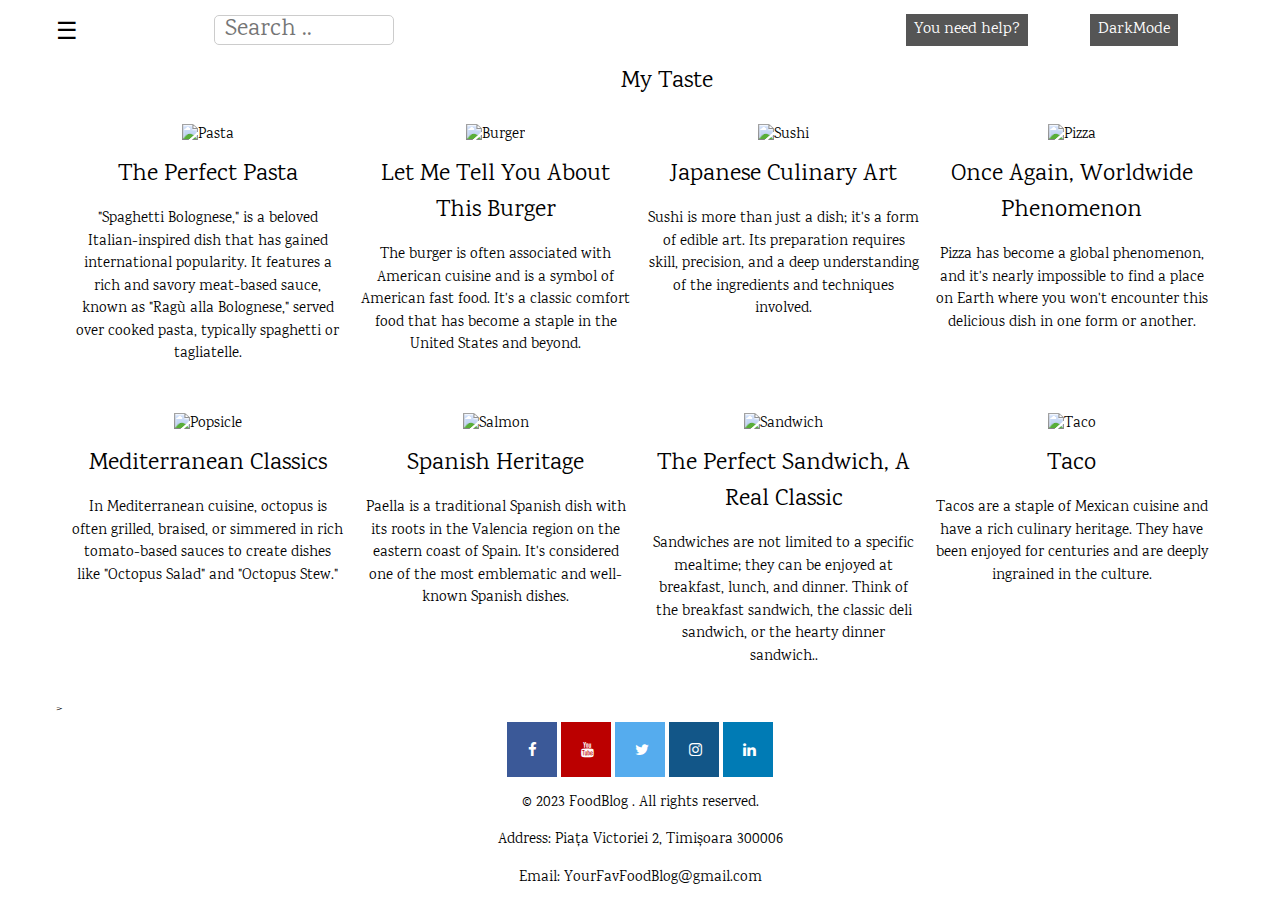
==== index.html @ 92c541f1 "ChangeName" ====
<!DOCTYPE html>
<html>
<head>
<title>FoodBlog</title>
<meta charset="UTF-8">
<meta name="viewport" content="width=device-width, initial-scale=1">
<link rel="stylesheet" href="https://www.w3schools.com/w3css/4/w3.css">
<link rel="stylesheet" href="https://fonts.googleapis.com/css?family=Karma">
<style>
body,h1,h2,h3,h4,h5,h6 {font-family: "Karma", sans-serif}
.w3-bar-block .w3-bar-item {padding:20px}
.dark-mode {
 /* background-color: black;
  color: white;*/
  background-color: #555555;
  border: none;
  color: white;
  padding: 4px 8px;
  color: white;
  text-align: center;
  text-decoration: none;
  display: inline-block;
  font-size: 16px;
  margin: 4px 2px;
  transition-duration: 0.4s;
  cursor: pointer;
 position:absolute;
right:0;
top:10px;
}
/* help button */
.help {
  background-color: #555555;
  border: none;
  color: white;
  padding: 4px 8px;
  color: white;
  text-align: center;
  text-decoration: none;
  display: inline-block;
  font-size: 16px;
  margin: 4px 2px;
  
  cursor: pointer;
 position:absolute;
right:0;
top:10px;
}

.help {
  margin-left: 10px; 
}
.dark-mode {
  right: 100px;
}

.help {
  right: 250px;
}




/* font icons */
.fa {
  padding: 20px;
  font-size: 30px;
  width: 50px;
  text-align: center;
  text-decoration: none;
}
.fa:hover {
  opacity: 0.7;
}
/* Facebook */
.fa-facebook {
  background: #3B5998;
  color: white;
}
/* Twitter */
.fa-twitter {
  background: #55ACEE;
  color: white;
}
.fa-instagram{
  background: #125688;
  color: white;
}
.fa-youtube{
  background: #bb0000;
  color: white;
}
.fa-linkedin{
  background: #007bb5;;
  color: white;
}

#searchbar {
    margin-left: 10%;
    padding: 10px;
    margin-top: 15px;
    border: 1px solid #ccc; /* Add a border for better visibility */
    border-radius: 5px;
    width: 15%;
    -webkit-transition: width 0.15s ease-in-out;
    transition: width 0.15s ease-in-out;
    box-sizing: border-box; /* Include padding and border in the width calculation */
}

/* Style the input type text */
input[type=text] {
    width: 100%; /* Adjusted width to fill the parent container */
    height: 30px; /* Adjusted height for better proportions */
    padding: 5px; /* Adjusted padding for better appearance */
    box-sizing: border-box; /* Include padding and border in the width calculation */
}

/* Add hover effect for better interactivity */
#searchbar:hover {
    border-color: #999;
}

</style>
</head>
<body>

<!-- Sidebar (hidden by default) -->
<nav class="w3-sidebar w3-bar-block w3-card w3-top w3-xlarge w3-animate-left" style="display:none;z-index:2;width:40%;min-width:300px;" id="mySidebar">
  <a href="javascript:void(0)" onclick="w3_close()"
  class="w3-bar-item w3-button">Close Menu</a>
  <a href="#mytaste" onclick="openP1()" class="w3-bar-item w3-button">MyTaste</a>
  <a href="#about" onclick="openP2()" class="w3-bar-item w3-button">About</a>
  <a href="#weekrecom" onclick="openP4()" class="w3-bar-item w3-button">Weekly Recommendation</a>
  <a href="#contact" onclick="openP3()" class="w3-bar-item w3-button">Contact</a>
</nav>


<!-- Top menu -->
<div class="w3-top">
  <div class="w3-white w3-xlarge" style="max-width:1200px;margin:auto">
    <div class="w3-button w3-padding-16 w3-left" onclick="w3_open()">☰</div>
    <a href="#dark" onclick="myFunctionDark()" class="dark-mode">DarkMode</a>
    <a href="#help" onclick="openP3()" class="help">You need help?</a>
    
    <input id="searchbar" onkeyup="search()" type="text"
        name="search" placeholder="Search .."> 
      
  
    <div class="w3-center w3-padding-16">My Taste</div>
  </div>
</div>


  
<!-- !PAGE CONTENT! -->
<div class="w3-main w3-content w3-padding" style="max-width:1200px;margin-top:100px">

  <!-- First Photo Grid-->
  <div class="w3-row-padding w3-padding-16 w3-center" id="food">
    <div class="w3-quarter">
      <img src="E:\1.Faculta\AN 4\PIUG\DragomirAlex153.github.io\images\pasta.jpg" alt="Pasta" style="width:100%">
      <h3>The Perfect Pasta </h3>
      <p class="text">"Spaghetti Bolognese," is a beloved Italian-inspired dish that has gained international popularity. It features a rich and savory meat-based sauce, known as "Ragù alla Bolognese," served over cooked pasta, typically spaghetti or tagliatelle.</p>
    </div>
    <div class="w3-quarter">
      <img src="E:\1.Faculta\AN 4\PIUG\DragomirAlex153.github.io\images\burger1.jpg" alt="Burger" style="width:100%">
      <h3 >Let Me Tell You About This Burger</h3>
      <p class="text">The burger is often associated with American cuisine and is a symbol of American fast food. It's a classic comfort food that has become a staple in the United States and beyond.</p>
    </div>
    <div class="w3-quarter">
      <img src="E:\1.Faculta\AN 4\PIUG\DragomirAlex153.github.io\images\sushi.jpg" alt="Sushi" style="width:100%">
      <h3> Japanese Culinary Art</h3>
      <p class="text">Sushi is more than just a dish; it's a form of edible art. Its preparation requires skill, precision, and a deep understanding of the ingredients and techniques involved.</p>
      
    </div>
    <div class="w3-quarter">
      <img src="E:\1.Faculta\AN 4\PIUG\DragomirAlex153.github.io\images\pizza.jpg" alt="Pizza" style="width:100%">
      <h3>Once Again, Worldwide Phenomenon</h3>
      <p class="text">Pizza has become a global phenomenon, and it's nearly impossible to find a place on Earth where you won't encounter this delicious dish in one form or another.</p>
    </div>
  </div>
  
  <!-- Second Photo Grid-->
  <div class="w3-row-padding w3-padding-16 w3-center">
    <div class="w3-quarter">
      <img src="E:\1.Faculta\AN 4\PIUG\DragomirAlex153.github.io\images\caracatita.jpg" alt="Popsicle" style="width:100%">
      <h3>Mediterranean Classics</h3>
      <p class="text">In Mediterranean cuisine, octopus is often grilled, braised, or simmered in rich tomato-based sauces to create dishes like "Octopus Salad" and "Octopus Stew."</p>
    </div>
    <div class="w3-quarter">
      <img src="E:\1.Faculta\AN 4\PIUG\DragomirAlex153.github.io\images\pa.jpeg" alt="Salmon" style="width:100%">
      <h3>Spanish Heritage</h3>
      <p class="text">Paella is a traditional Spanish dish with its roots in the Valencia region on the eastern coast of Spain. It's considered one of the most emblematic and well-known Spanish dishes.</p>
    </div>
    <div class="w3-quarter">
      <img src="E:\1.Faculta\AN 4\PIUG\DragomirAlex153.github.io\images\sandwich.jpg" alt="Sandwich" style="width:100%">
      <h3>The Perfect Sandwich, A Real Classic</h3>
      <p class="text">Sandwiches are not limited to a specific mealtime; they can be enjoyed at breakfast, lunch, and dinner. Think of the breakfast sandwich, the classic deli sandwich, or the hearty dinner sandwich..</p>
    </div>
    <div class="w3-quarter">
      <img src="E:\1.Faculta\AN 4\PIUG\DragomirAlex153.github.io\images\taco.jpeg" alt="Taco" style="width:100%">
      <h3>Taco</h3>
      <p class="text">Tacos are a staple of Mexican cuisine and have a rich culinary heritage. They have been enjoyed for centuries and are deeply ingrained in the culture.</p>
    </div>
  </div>

<!--Social Media Buttons-->>
    <div align="center">
          <!-- Add icon library -->
          <link rel="stylesheet" href="https://cdnjs.cloudflare.com/ajax/libs/font-awesome/4.7.0/css/font-awesome.min.css">
          <!-- Add fonticons -->
          <a href="#" class="fa fa-facebook"></a>
          <a href="#" class="fa fa-youtube"></a>
          <a href="#" class="fa fa-twitter"></a>
          <a href="#" class="fa fa-instagram"></a>
          <a href="#" class="fa fa-linkedin"></a>
    </div>

  <!--footer-->
  <footer align="center">
    <p>&copy; 2023 FoodBlog . All rights reserved.</p>
    <p>Address:  Piața Victoriei 2, Timișoara 300006</p>
    <p>Email: YourFavFoodBlog@gmail.com</p>
  </footer>
  
  

<!-- End page content -->
</div>

<script>
// Script to open and close sidebar
function w3_open() {
  document.getElementById("mySidebar").style.display = "block";
}
 
function w3_close() {
  document.getElementById("mySidebar").style.display = "none";
}

function openP1() 
{
  window.location = 'index.html';
}
function openP2() 
{
  window.location = 'pagina2.html';
}
function openP3() 
{
  window.location = 'pagina3.html';
}
function openP4() 
{
  window.location = 'pagina4.html';
}


function myFunctionDark() {
  var element = document.body;
  element.classList.toggle("dark-mode");
const body = document.querySelector("body");
const toggleMode = document.querySelector(".toggle");

toggleMode.addEventListener("click", () => {
  let actualTheme = body.className;

  localStorage.setItem("Mytheme", actualTheme);
  body.classList.toggle("darkmode");
});
}
</script>
<script src="search.js"></script>

</body>
</html>
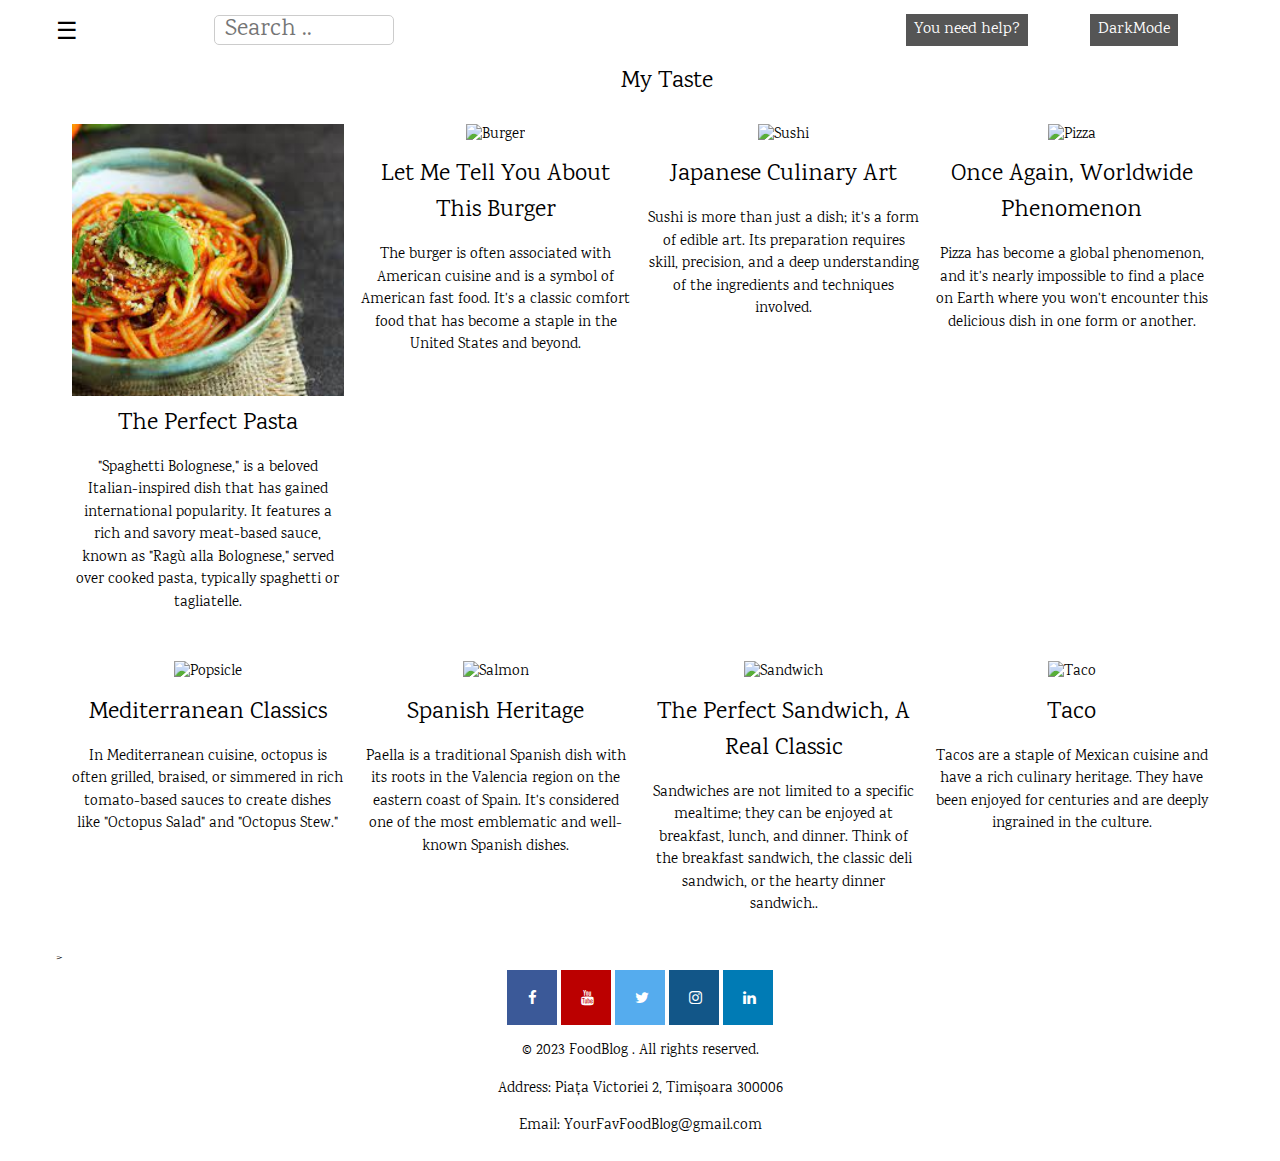
==== commit 5bc28069: "photo path change" ====
--- a/index.html
+++ b/index.html
@@ -158,7 +158,7 @@
   <!-- First Photo Grid-->
   <div class="w3-row-padding w3-padding-16 w3-center" id="food">
     <div class="w3-quarter">
-      <img src="E:\1.Faculta\AN 4\PIUG\DragomirAlex153.github.io\images\pasta.jpg" alt="Pasta" style="width:100%">
+      <img src="images\pasta.jpg" alt="Pasta" style="width:100%">
       <h3>The Perfect Pasta </h3>
       <p class="text">"Spaghetti Bolognese," is a beloved Italian-inspired dish that has gained international popularity. It features a rich and savory meat-based sauce, known as "Ragù alla Bolognese," served over cooked pasta, typically spaghetti or tagliatelle.</p>
     </div>
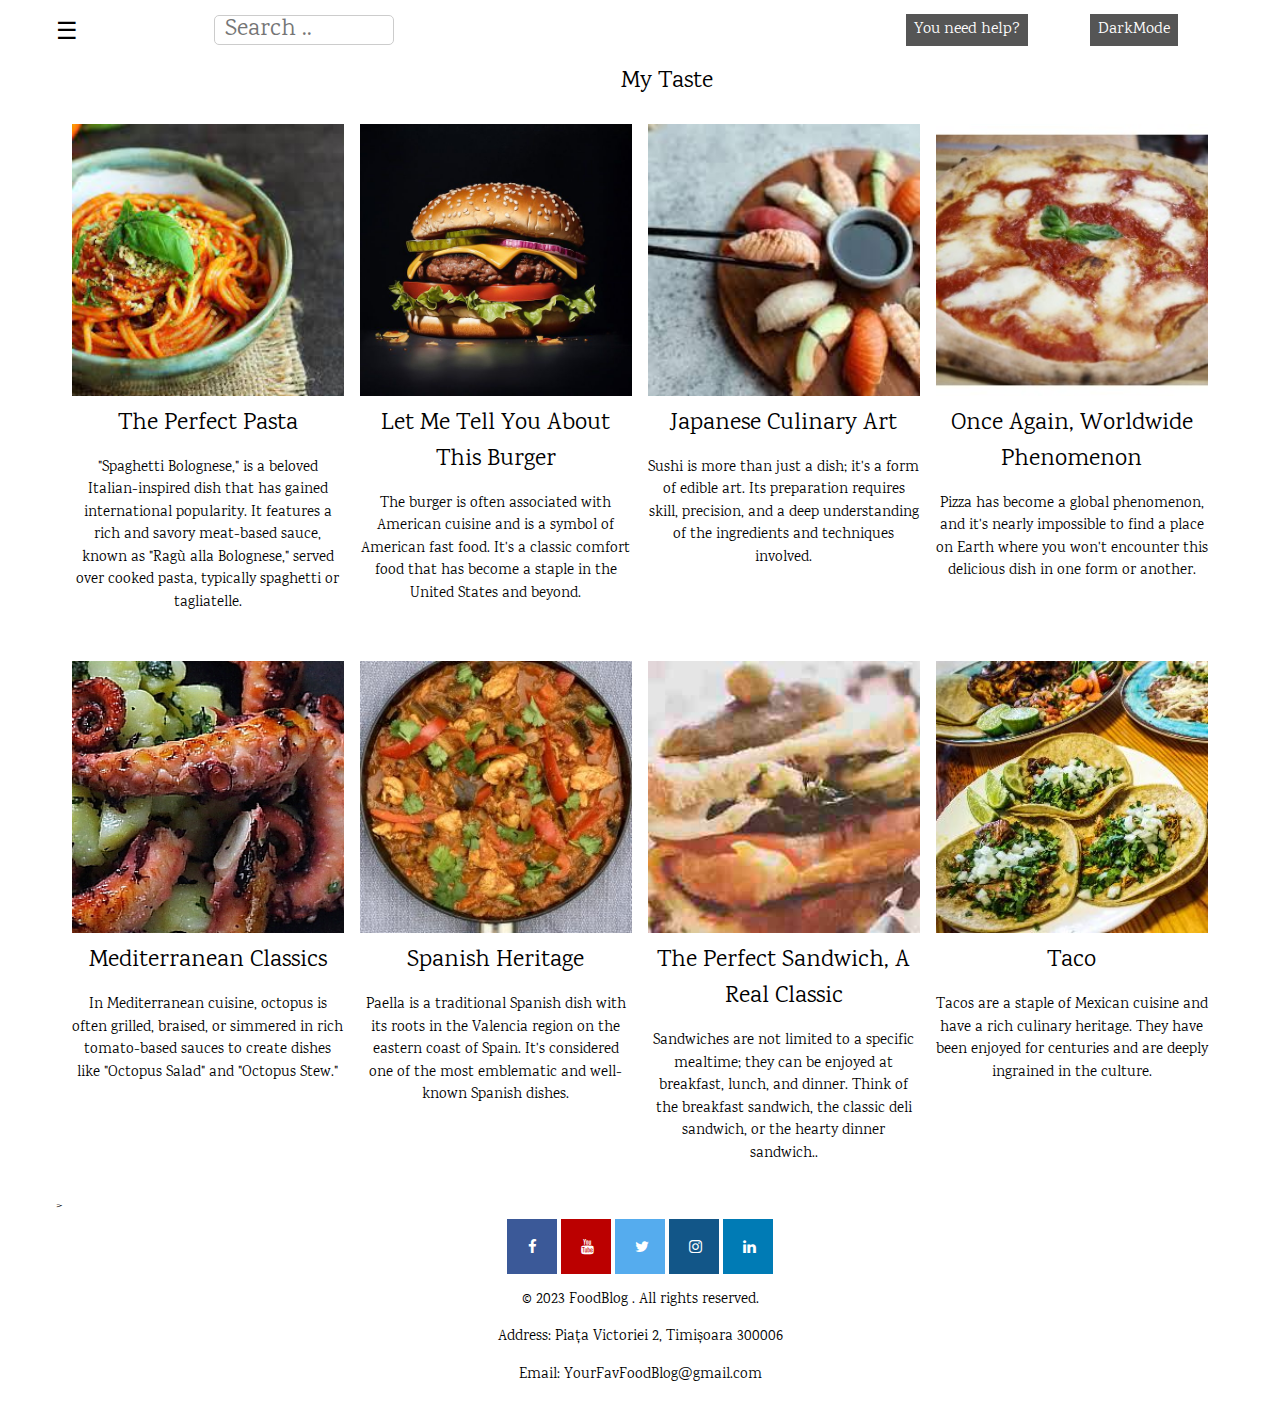
==== commit 12af50b9: "Path Change for all photo" ====
--- a/index.html
+++ b/index.html
@@ -163,18 +163,18 @@
       <p class="text">"Spaghetti Bolognese," is a beloved Italian-inspired dish that has gained international popularity. It features a rich and savory meat-based sauce, known as "Ragù alla Bolognese," served over cooked pasta, typically spaghetti or tagliatelle.</p>
     </div>
     <div class="w3-quarter">
-      <img src="E:\1.Faculta\AN 4\PIUG\DragomirAlex153.github.io\images\burger1.jpg" alt="Burger" style="width:100%">
+      <img src="images\burger1.jpg" alt="Burger" style="width:100%">
       <h3 >Let Me Tell You About This Burger</h3>
       <p class="text">The burger is often associated with American cuisine and is a symbol of American fast food. It's a classic comfort food that has become a staple in the United States and beyond.</p>
     </div>
     <div class="w3-quarter">
-      <img src="E:\1.Faculta\AN 4\PIUG\DragomirAlex153.github.io\images\sushi.jpg" alt="Sushi" style="width:100%">
+      <img src="images\sushi.jpg" alt="Sushi" style="width:100%">
       <h3> Japanese Culinary Art</h3>
       <p class="text">Sushi is more than just a dish; it's a form of edible art. Its preparation requires skill, precision, and a deep understanding of the ingredients and techniques involved.</p>
       
     </div>
     <div class="w3-quarter">
-      <img src="E:\1.Faculta\AN 4\PIUG\DragomirAlex153.github.io\images\pizza.jpg" alt="Pizza" style="width:100%">
+      <img src="images\pizza.jpg" alt="Pizza" style="width:100%">
       <h3>Once Again, Worldwide Phenomenon</h3>
       <p class="text">Pizza has become a global phenomenon, and it's nearly impossible to find a place on Earth where you won't encounter this delicious dish in one form or another.</p>
     </div>
@@ -183,22 +183,22 @@
   <!-- Second Photo Grid-->
   <div class="w3-row-padding w3-padding-16 w3-center">
     <div class="w3-quarter">
-      <img src="E:\1.Faculta\AN 4\PIUG\DragomirAlex153.github.io\images\caracatita.jpg" alt="Popsicle" style="width:100%">
+      <img src="images\caracatita.jpg" alt="Popsicle" style="width:100%">
       <h3>Mediterranean Classics</h3>
       <p class="text">In Mediterranean cuisine, octopus is often grilled, braised, or simmered in rich tomato-based sauces to create dishes like "Octopus Salad" and "Octopus Stew."</p>
     </div>
     <div class="w3-quarter">
-      <img src="E:\1.Faculta\AN 4\PIUG\DragomirAlex153.github.io\images\pa.jpeg" alt="Salmon" style="width:100%">
+      <img src="images\pa.jpeg" alt="Salmon" style="width:100%">
       <h3>Spanish Heritage</h3>
       <p class="text">Paella is a traditional Spanish dish with its roots in the Valencia region on the eastern coast of Spain. It's considered one of the most emblematic and well-known Spanish dishes.</p>
     </div>
     <div class="w3-quarter">
-      <img src="E:\1.Faculta\AN 4\PIUG\DragomirAlex153.github.io\images\sandwich.jpg" alt="Sandwich" style="width:100%">
+      <img src="images\sandwich.jpg" alt="Sandwich" style="width:100%">
       <h3>The Perfect Sandwich, A Real Classic</h3>
       <p class="text">Sandwiches are not limited to a specific mealtime; they can be enjoyed at breakfast, lunch, and dinner. Think of the breakfast sandwich, the classic deli sandwich, or the hearty dinner sandwich..</p>
     </div>
     <div class="w3-quarter">
-      <img src="E:\1.Faculta\AN 4\PIUG\DragomirAlex153.github.io\images\taco.jpeg" alt="Taco" style="width:100%">
+      <img src="images\taco.jpeg" alt="Taco" style="width:100%">
       <h3>Taco</h3>
       <p class="text">Tacos are a staple of Mexican cuisine and have a rich culinary heritage. They have been enjoyed for centuries and are deeply ingrained in the culture.</p>
     </div>
